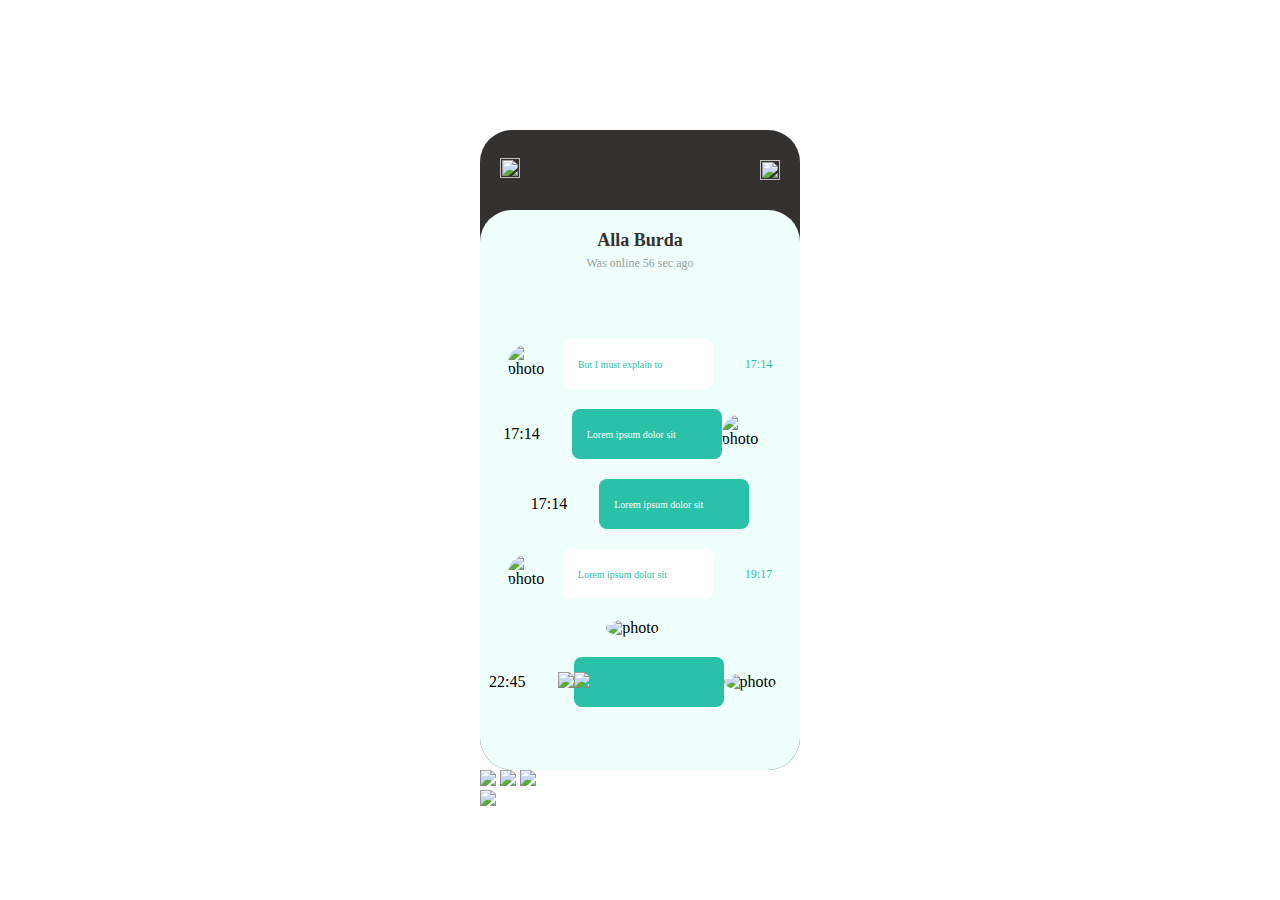
==== chat.html @ 244a6002 "Rediseño de vista de WhatsApp" ====
<!DOCTYPE html>
<html lang="en">
<head>
    <meta charset="UTF-8">
    <meta http-equiv="X-UA-Compatible" content="IE=edge">
    <meta name="viewport" content="width=device-width, initial-scale=1.0">
    <link rel="stylesheet" href="./chatStyle.css">
    <title>Document</title>
</head>
<body>
    <div>
        <section class="chat-container">
            <header>
                <a href="./whatsApp.html"><img src="https://img.icons8.com/sf-ultralight-filled/16/ffffff/chevron-left.png"/></a>
                <img src="https://img.icons8.com/ios-glyphs/30/ffffff/menu-2.png"/>
            </header>
            <div class="chat-person">
                <div class="chat-person__name">
                    <h2>Alla Burda</h2>
                    <p>Was online 56 sec ago</p>
                </div>
                <div class="chat-conversation">
                    <div class="chat-person__woman">
                        <img src="https://notinerd.com/wp-content/uploads/2019/04/7-11.jpg" alt="photo" class="photo-woman">
                        <div class="chat-container__text">
                            <p>But I must explain to</p>
                        </div>
                        <img src="https://img.icons8.com/ios-filled/15/29c1a7/double-tick.png"/ class="double-done">
                        <span>17:14</span>
                    </div>
                    <div class="chat-person_men">
                        <span>17:14</span>
                        <img src="https://img.icons8.com/ios-filled/15/29c1a7/double-tick.png" class="double-done" />
                        <div class="chat-container__text2">
                            <p>Lorem ipsum dolor sit</p>
                        </div>
                        <img src="https://notinerd.com/wp-content/uploads/2019/04/7-11.jpg" alt="photo" class="photo-men">
                    </div>
                    <div class="chat-person_men">
                        <span>17:14</span>
                        <img src="https://img.icons8.com/ios-filled/15/29c1a7/double-tick.png"/ class="double-done">
                        <div class="chat-container__text2">
                            <p>Lorem ipsum dolor sit</p>
                        </div>
                    </div>
                    <div class="chat-person__woman">
                        <img src="https://notinerd.com/wp-content/uploads/2019/04/7-11.jpg" alt="photo" class="photo-woman">
                        <div class="chat-container__text">
                            <p>Lorem ipsum dolor sit</p>
                        </div>
                        <img src="https://img.icons8.com/ios-filled/15/29c1a7/double-tick.png"/ class="double-done">
                        <span>19:17</span>
                    </div>
                    <div>
                        <img src="https://notinerd.com/wp-content/uploads/2019/04/7-11.jpg" alt="photo" class="photo-cat">
                    </div>
                    <div class="chat-person_men">
                        <span>22:45</span>
                        <img src="https://img.icons8.com/ios-filled/15/29c1a7/double-tick.png"/ class="double-done">
                        <span>
                            <img src="https://img.icons8.com/external-tanah-basah-basic-outline-tanah-basah/24/ffffff/external-Play-arrows-tanah-basah-basic-outline-tanah-basah-2.png"/>
                        </span>
                        <div class="chat-container__text2">
                            <span>
                                <img src="https://img.icons8.com/external-others-pike-picture/50/ffffff/external-frequency-noise-noise-others-pike-picture.png"/>
                            </span>
                        </div>
                        <div>
                            <img src="https://notinerd.com/wp-content/uploads/2019/04/7-11.jpg" alt="photo" class="photo-men">
                        </div>
                    </div>
                </div>
            </div>
            <footer>
                <div>
                    <img src="https://img.icons8.com/ios-filled/50/ffffff/happy--v1.png"/>
                    <img src="https://img.icons8.com/material-rounded/24/ffffff/insert-row-above.png"/>
                    <img src="https://img.icons8.com/material-sharp/24/ffffff/image-gallery.png"/>
                </div>
                <div>
                    <img src="https://img.icons8.com/material-sharp/24/ffffff/microphone--v1.png"/>
                </div>
            </footer>
        </section>
    </div>
</body>
</html>
---- chatStyle.css ----
:root {
    --black: #333230;
    --gray: #94a19d;
    --white: #ffffff;
    --dark-green:#29c1a7;
    --light-green: #effffc;
}
*{
    box-sizing: border-box;
    padding: 0;
    margin: 0;
}
body{
    display:grid;
    place-items: center;
    height: 100vh;
    margin: 0;
}
.photo-woman {
    width: 40px;
    height: 40px;
    border-radius: 50%;
    margin: 0px 15px 0 0;
}
.photo-men {
    width: 40px;
    height: 40px;
    border-radius: 50%;
    margin: 0px 15px 0 0;
}
.photo-cat {
    width: 40px;
    height: 40px;
    border-radius: 50%;
    margin: 0px 15px 0 0;
}
.chat-container {
    width: 320px;
    height: 640px;
    background:  var(--black);
    border-radius: 32px;
    display: grid;
    grid-template-rows: 80px 560px;
}
header {
    display: flex;
    justify-content: space-between;
    margin: 20px;
    align-items: center;
}
header img {
    width: 20px;
    height: 20px;
}
.chat-person {
    background: var(--light-green);
    grid-row: 2 / 3;
    grid-column: 1 / 2;
    border-radius: 32px;
}
.chat-person__name {
    text-align: center;
    color: var(--black);
    font-size: 12px;
    margin: 20px 0 68px 0;
}
.chat-person__name p {
    color: var(--gray);
    margin-top: 5px;
}
.chat-conversation {
    display: flex;
    flex-direction: column;
    align-items: center;
    gap: 20px;
}
.chat-person__woman{
    display: flex;
    align-items: center;
    justify-content: center;
}
.chat-container__text{
    width: 150px;
    height: 50px;
    background: var(--white);
    border-radius: 8px;
    display: flex;
    align-items: center;
}
.chat-person__woman p {
    font-size: 10px;
    color: var(--dark-green);
    margin: 0 15px;
}
.chat-person__woman span {
    font-size: 12px;
    color: var(--dark-green);
}
.chat-person_men{
    display: flex;
    align-items: center;
    justify-content: center;
}
.chat-container__text2{
    width: 150px;
    height: 50px;
    background: var(--dark-green);
    border-radius: 8px;
    display: flex;
    align-items: center;
    color: var(--white);
}
.chat-person_men p{
    width:150px;
    height: 50px;
    border-radius: 10px 10px 10px 0;
    display: flex;
    align-items: center;
    font-size: 10px;
    margin: 0 15px;
}
.chat-person__men span {
    font-size: 12px;
    color: var(--dark-green);
}
.double-done {
    width: 12px;
    height: 12px;
    margin: 0 5px 0 15px;
}
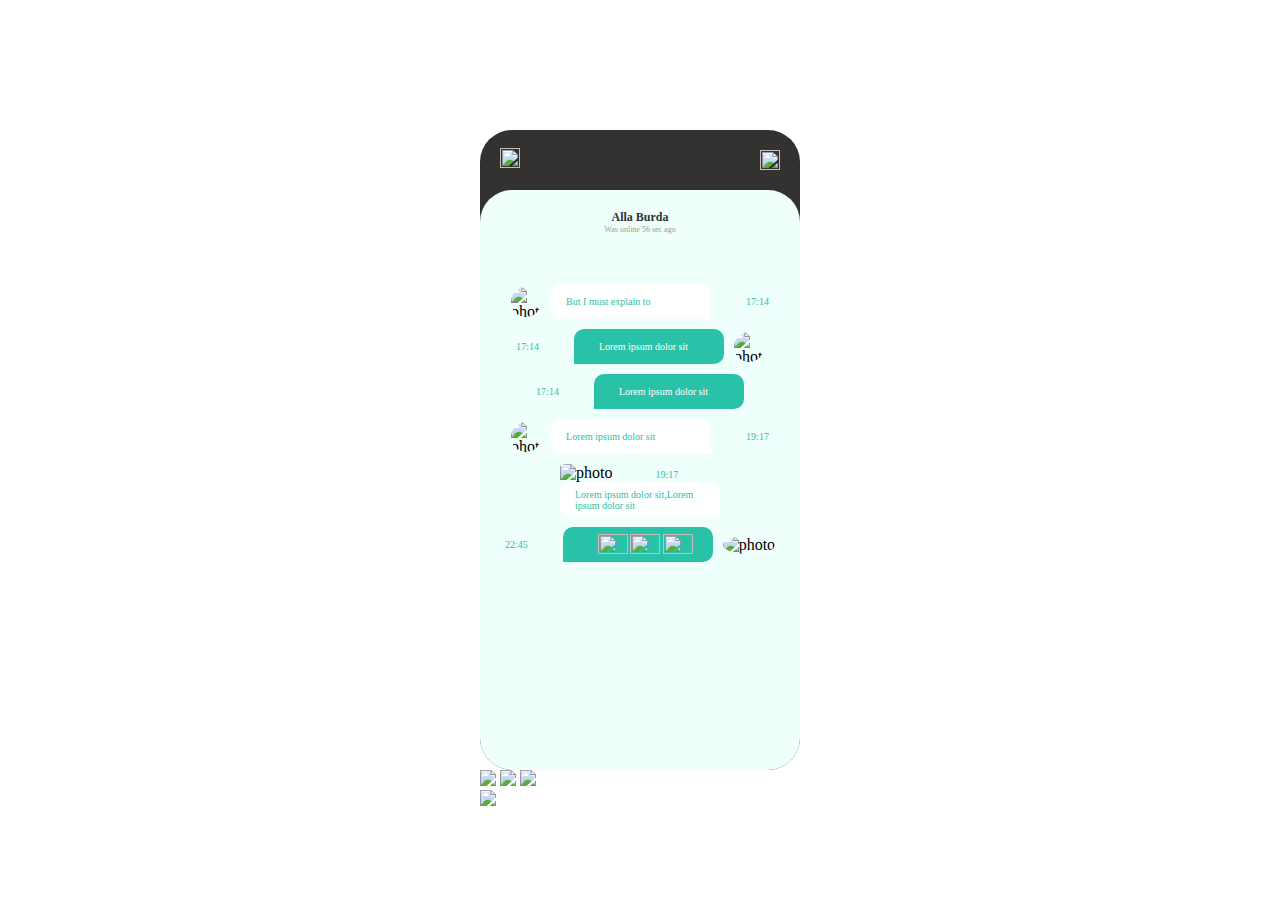
==== commit 4b7fe9d7: "se hacen algunas correciones y se añade imagen del gato" ====
--- a/chat.html
+++ b/chat.html
@@ -11,7 +11,7 @@
     <div>
         <section class="chat-container">
             <header>
-                <a href="./whatsApp.html"><img src="https://img.icons8.com/sf-ultralight-filled/16/ffffff/chevron-left.png"/></a>
+                <a href="index.html"><img src="https://img.icons8.com/sf-ultralight-filled/16/ffffff/chevron-left.png"/></a>
                 <img src="https://img.icons8.com/ios-glyphs/30/ffffff/menu-2.png"/>
             </header>
             <div class="chat-person">
@@ -25,20 +25,20 @@
                         <div class="chat-container__text">
                             <p>But I must explain to</p>
                         </div>
-                        <img src="https://img.icons8.com/ios-filled/15/29c1a7/double-tick.png"/ class="double-done">
+                        <img src="https://img.icons8.com/ios-filled/15/29c1a7/double-tick.png"/ class="double-done__woman">
                         <span>17:14</span>
                     </div>
-                    <div class="chat-person_men">
+                    <div class="chat-person__men">
                         <span>17:14</span>
-                        <img src="https://img.icons8.com/ios-filled/15/29c1a7/double-tick.png" class="double-done" />
+                        <img src="https://img.icons8.com/ios-filled/15/29c1a7/double-tick.png" class="double-done__men" />
                         <div class="chat-container__text2">
                             <p>Lorem ipsum dolor sit</p>
                         </div>
-                        <img src="https://notinerd.com/wp-content/uploads/2019/04/7-11.jpg" alt="photo" class="photo-men">
+                        <img src="https://img.freepik.com/foto-gratis/concepto-emociones-personas-foto-cabeza-hombre-atractivo-feliz-riendo-sonriendo-exprese-regocijo_1258-26742.jpg?w=1060&t=st=1669172268~exp=1669172868~hmac=967a1fb6aec6b4ca96c7177193ed1741aaa6462769115e3ac93c6435144e52b0" alt="photo" class="photo-men">
                     </div>
-                    <div class="chat-person_men">
+                    <div class="chat-person__men">
                         <span>17:14</span>
-                        <img src="https://img.icons8.com/ios-filled/15/29c1a7/double-tick.png"/ class="double-done">
+                        <img src="https://img.icons8.com/ios-filled/15/29c1a7/double-tick.png"/ class="double-done__men">
                         <div class="chat-container__text2">
                             <p>Lorem ipsum dolor sit</p>
                         </div>
@@ -48,25 +48,32 @@
                         <div class="chat-container__text">
                             <p>Lorem ipsum dolor sit</p>
                         </div>
-                        <img src="https://img.icons8.com/ios-filled/15/29c1a7/double-tick.png"/ class="double-done">
+                        <img src="https://img.icons8.com/ios-filled/15/29c1a7/double-tick.png"/ class="double-done__woman">
                         <span>19:17</span>
                     </div>
                     <div>
-                        <img src="https://notinerd.com/wp-content/uploads/2019/04/7-11.jpg" alt="photo" class="photo-cat">
+                        <img src="https://www.mdzol.com/u/fotografias/m/2020/8/28/f1456x819-952663_1123033_5050.jpg" alt="photo" class="photo-cat">
+                        <img src="https://img.icons8.com/ios-filled/15/29c1a7/double-tick.png"/ class="double-done__woman">
+                        <span>19:17</span>
+                        <div class="chat-container__text">
+                            <p>Lorem ipsum dolor sit,Lorem ipsum dolor sit</p>
+                        </div>
                     </div>
-                    <div class="chat-person_men">
+                    <div class="chat-person__men">
                         <span>22:45</span>
-                        <img src="https://img.icons8.com/ios-filled/15/29c1a7/double-tick.png"/ class="double-done">
-                        <span>
-                            <img src="https://img.icons8.com/external-tanah-basah-basic-outline-tanah-basah/24/ffffff/external-Play-arrows-tanah-basah-basic-outline-tanah-basah-2.png"/>
-                        </span>
+                        <img src="https://img.icons8.com/ios-filled/15/29c1a7/double-tick.png"/ class="double-done__men">
                         <div class="chat-container__text2">
-                            <span>
-                                <img src="https://img.icons8.com/external-others-pike-picture/50/ffffff/external-frequency-noise-noise-others-pike-picture.png"/>
+                            <span class="play">
+                                <img src="https://img.icons8.com/external-tanah-basah-basic-outline-tanah-basah/24/ffffff/external-Play-arrows-tanah-basah-basic-outline-tanah-basah-2.png"/>
+                            </span>
+                            <span class="frecuency">
+                                <img src="https://img.icons8.com/external-gradak-royyan-wijaya/24/ffffff/external-audio-basic-interface-iv-gradak-royyan-wijaya-3.png"/>
+                                <img src="https://img.icons8.com/external-gradak-royyan-wijaya/24/ffffff/external-audio-basic-interface-iv-gradak-royyan-wijaya-3.png"/>
+                                <img src="https://img.icons8.com/external-gradak-royyan-wijaya/24/ffffff/external-audio-basic-interface-iv-gradak-royyan-wijaya-3.png"/>
                             </span>
                         </div>
                         <div>
-                            <img src="https://notinerd.com/wp-content/uploads/2019/04/7-11.jpg" alt="photo" class="photo-men">
+                            <img src="https://img.freepik.com/foto-gratis/concepto-emociones-personas-foto-cabeza-hombre-atractivo-feliz-riendo-sonriendo-exprese-regocijo_1258-26742.jpg?w=1060&t=st=1669172268~exp=1669172868~hmac=967a1fb6aec6b4ca96c7177193ed1741aaa6462769115e3ac93c6435144e52b0" alt="photo" class="photo-men">
                         </div>
                     </div>
                 </div>
--- a/chatStyle.css
+++ b/chatStyle.css
@@ -17,22 +17,31 @@
     margin: 0;
 }
 .photo-woman {
-    width: 40px;
-    height: 40px;
+    width: 30px;
+    height: 30px;
     border-radius: 50%;
-    margin: 0px 15px 0 0;
+    margin: 0px 10px 0 0;
 }
 .photo-men {
-    width: 40px;
-    height: 40px;
+    width: 30px;
+    height: 30px;
     border-radius: 50%;
-    margin: 0px 15px 0 0;
+    margin: 0px 0px 0 10px;
 }
 .photo-cat {
-    width: 40px;
-    height: 40px;
-    border-radius: 50%;
-    margin: 0px 15px 0 0;
+    width: 140px;
+    height: 100px;
+    border-radius: 14%;
+}
+.double-done__woman {
+    width: 10px;
+    height: 10px;
+    margin: 0 5px 0 20px;
+}
+.double-done__men {
+    width: 10px;
+    height: 10px;
+    margin: 0 20px 0 5px;
 }
 .chat-container {
     width: 320px;
@@ -40,7 +49,7 @@
     background:  var(--black);
     border-radius: 32px;
     display: grid;
-    grid-template-rows: 80px 560px;
+    grid-template-rows: 60px 580px;
 }
 header {
     display: flex;
@@ -61,56 +70,56 @@
 .chat-person__name {
     text-align: center;
     color: var(--black);
-    font-size: 12px;
-    margin: 20px 0 68px 0;
+    font-size: 8px;
+    margin: 20px 0 50px 0;
 }
 .chat-person__name p {
     color: var(--gray);
-    margin-top: 5px;
 }
 .chat-conversation {
     display: flex;
     flex-direction: column;
     align-items: center;
-    gap: 20px;
+    gap: 10px;
 }
 .chat-person__woman{
     display: flex;
     align-items: center;
     justify-content: center;
 }
-.chat-container__text{
-    width: 150px;
-    height: 50px;
+.chat-container__text, div .chat-container__text{
+    width: 160px;
+    height: 35px;
     background: var(--white);
-    border-radius: 8px;
+    border-radius: 10px 10px 0 10px;
     display: flex;
     align-items: center;
+    padding: 5px 15px;
 }
-.chat-person__woman p {
+.chat-person__woman p,div .chat-container__text {
     font-size: 10px;
     color: var(--dark-green);
-    margin: 0 15px;
 }
-.chat-person__woman span {
-    font-size: 12px;
+.chat-person__woman span, div span{
+    font-size: 10px;
     color: var(--dark-green);
 }
-.chat-person_men{
+.chat-person__men{
     display: flex;
     align-items: center;
     justify-content: center;
 }
 .chat-container__text2{
     width: 150px;
-    height: 50px;
+    height: 35px;
     background: var(--dark-green);
-    border-radius: 8px;
+    border-radius: 10px 10px 10px 0;
     display: flex;
     align-items: center;
     color: var(--white);
+    padding: 5px 10px;
 }
-.chat-person_men p{
+.chat-person__men p{
     width:150px;
     height: 50px;
     border-radius: 10px 10px 10px 0;
@@ -120,11 +129,15 @@
     margin: 0 15px;
 }
 .chat-person__men span {
-    font-size: 12px;
+    font-size: 10px;
     color: var(--dark-green);
 }
-.double-done {
-    width: 12px;
-    height: 12px;
-    margin: 0 5px 0 15px;
+.play img {
+    width: 15px;
+    height: 15px;
+    margin-right: 10px;
+}
+.frecuency img {
+    width: 30px;
+    height: 20px;
 }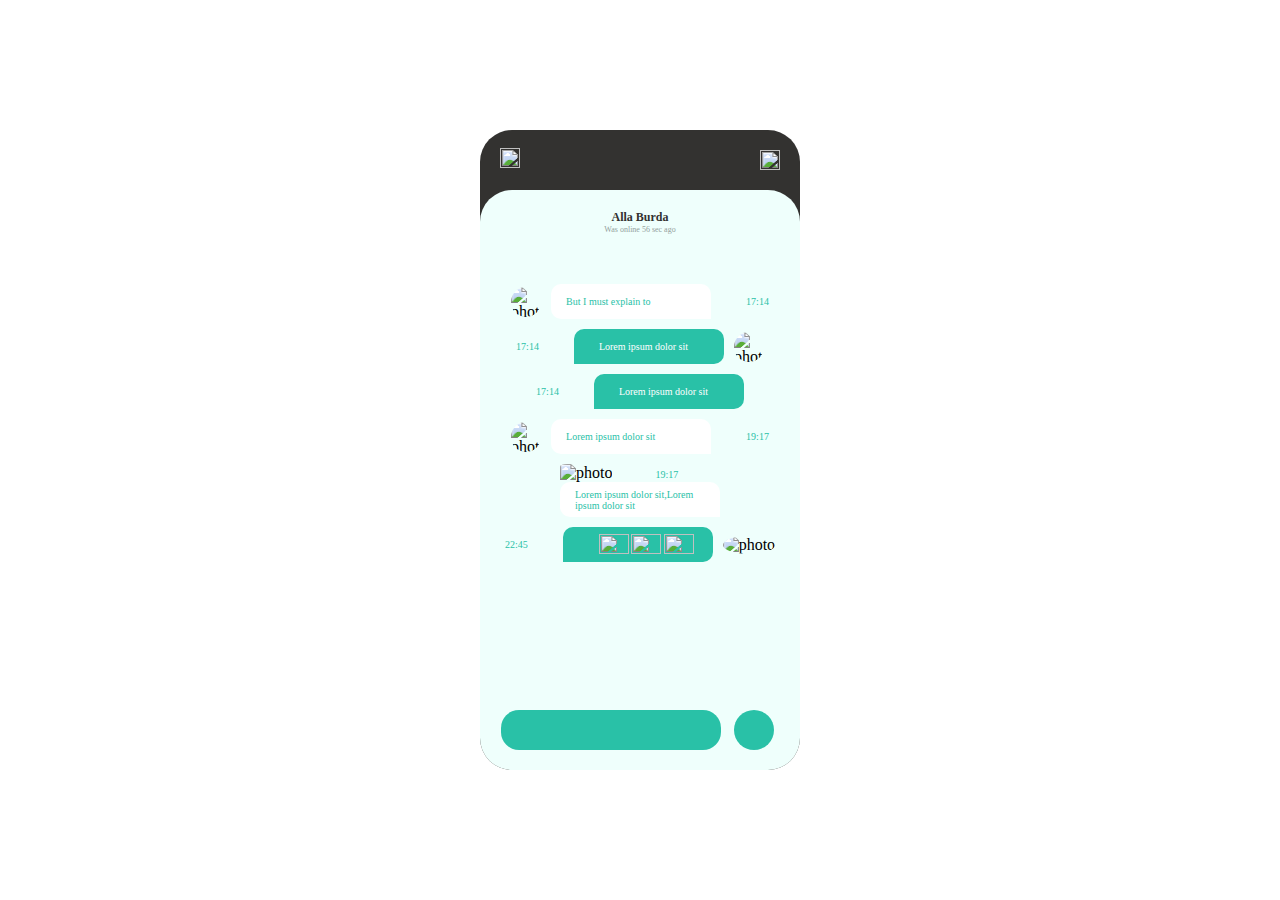
==== commit 66c416c2: "se agrega barra del chat" ====
--- a/chat.html
+++ b/chat.html
@@ -1,5 +1,5 @@
 <!DOCTYPE html>
-<html lang="en">
+<html lang="es">
 <head>
     <meta charset="UTF-8">
     <meta http-equiv="X-UA-Compatible" content="IE=edge">
@@ -79,12 +79,16 @@
                 </div>
             </div>
             <footer>
-                <div>
-                    <img src="https://img.icons8.com/ios-filled/50/ffffff/happy--v1.png"/>
-                    <img src="https://img.icons8.com/material-rounded/24/ffffff/insert-row-above.png"/>
-                    <img src="https://img.icons8.com/material-sharp/24/ffffff/image-gallery.png"/>
-                </div>
-                <div>
+                <div class="footer-writingBar">
+                    <div class="footer-writingBar__left">
+                        <img src="https://img.icons8.com/ios-filled/50/ffffff/happy--v1.png"/>
+                    </div>
+                    <div class="footer-writingBar__right">
+                        <img src="https://img.icons8.com/material-rounded/24/ffffff/insert-row-above.png"/>
+                        <img src="https://img.icons8.com/material-sharp/24/ffffff/image-gallery.png"/>
+                    </div>
+                    </div>
+                <div class="footer-voiceIcon">
                     <img src="https://img.icons8.com/material-sharp/24/ffffff/microphone--v1.png"/>
                 </div>
             </footer>
--- a/chatStyle.css
+++ b/chatStyle.css
@@ -50,6 +50,7 @@
     border-radius: 32px;
     display: grid;
     grid-template-rows: 60px 580px;
+    position: relative;
 }
 header {
     display: flex;
@@ -133,11 +134,56 @@
     color: var(--dark-green);
 }
 .play img {
-    width: 15px;
-    height: 15px;
+    width: 1rem;
+    height: 1rem;
     margin-right: 10px;
 }
 .frecuency img {
     width: 30px;
     height: 20px;
+}
+footer {
+    width: 320px;
+    height: 50px;
+    position: absolute;
+    display: flex;
+    justify-content: space-around;
+    bottom: 10px;
+}
+.footer-writingBar {
+    width: 220px;
+    height: 40px;
+    background: var(--dark-green);
+    border-radius: 18px;
+    display: flex;
+    margin-left: 15px;
+}
+.footer-writingBar__left{
+    width: 160px;
+    display: flex;
+    align-items: center;
+    padding: 15px;
+}
+.footer-writingBar__right{
+    width: 60px;
+    display: flex;
+    align-items: center;
+    justify-content: space-evenly;
+}
+.footer-writingBar img {
+    width: 1rem;
+    height: 1rem;
+}
+.footer-voiceIcon {
+    place-content: center;
+    width: 40px;
+    height: 40px;
+    display: grid;
+    background: var(--dark-green);
+    border-radius: 50%;
+    margin-right: 20px;
+}
+.footer-voiceIcon img {
+    width: 1rem;
+    height: 1rem;
 }